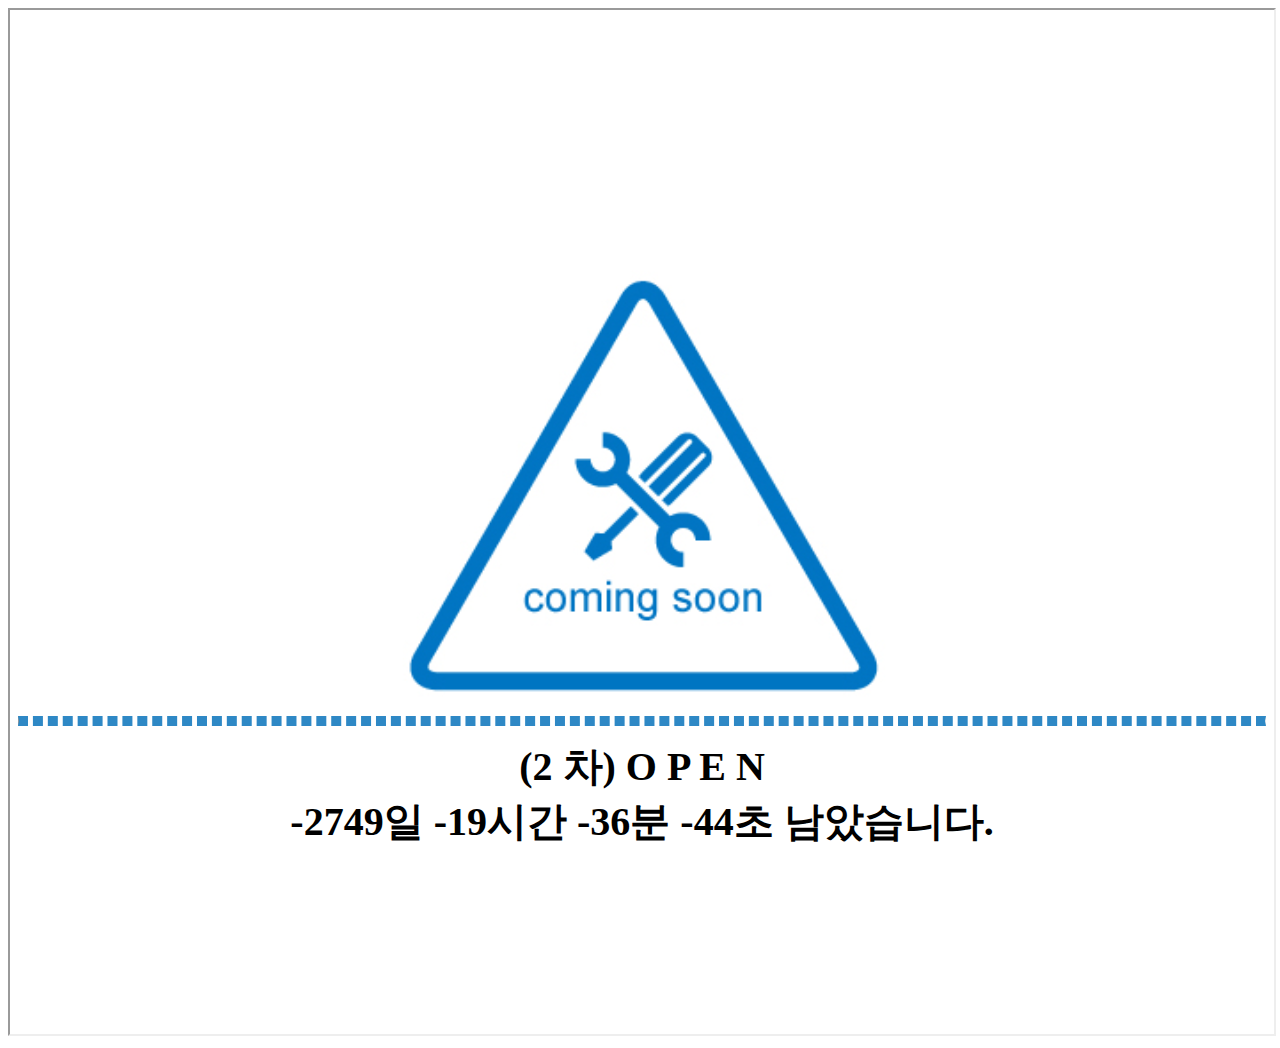
==== Web_test3/Main/emote_hp.html @ f4d635a2 "01.03 작업" ====
<!DOCTYPE html>
<html lang="ko" dir="ltr">
  <head>
    <meta charset="utf-8">
    <title>emote에 오신 것을 환영합니다.</title>
    <script src="https://ajax.googleapis.com/ajax/libs/jquery/3.3.1/jquery.min.js">

    </script>
  </head>

  <body>
    <iframe src="../Waiting/index.html" width = 100% height= 1024px></iframe>
    <script type="text/javascript">
    $(document).ready( function() {
    $("#contents").load("../Waiting/index.html");
    //~이렇게 한줄만 해주면 알아서 contents에 testContents.html파일을 넣어 준다.
    });
      function showAlert() {
        alert("\n EMOTE의 서버 및 데이터 베이스 점검중입니다.\n 이용에 불편을 드려 죄송합니다.\n");
        }
    setTimeout(function(){
    showAlert()}, 1000
    )
    document.write(setTimeout());
    document.write(ready());


    </script>
  </body>

</html>
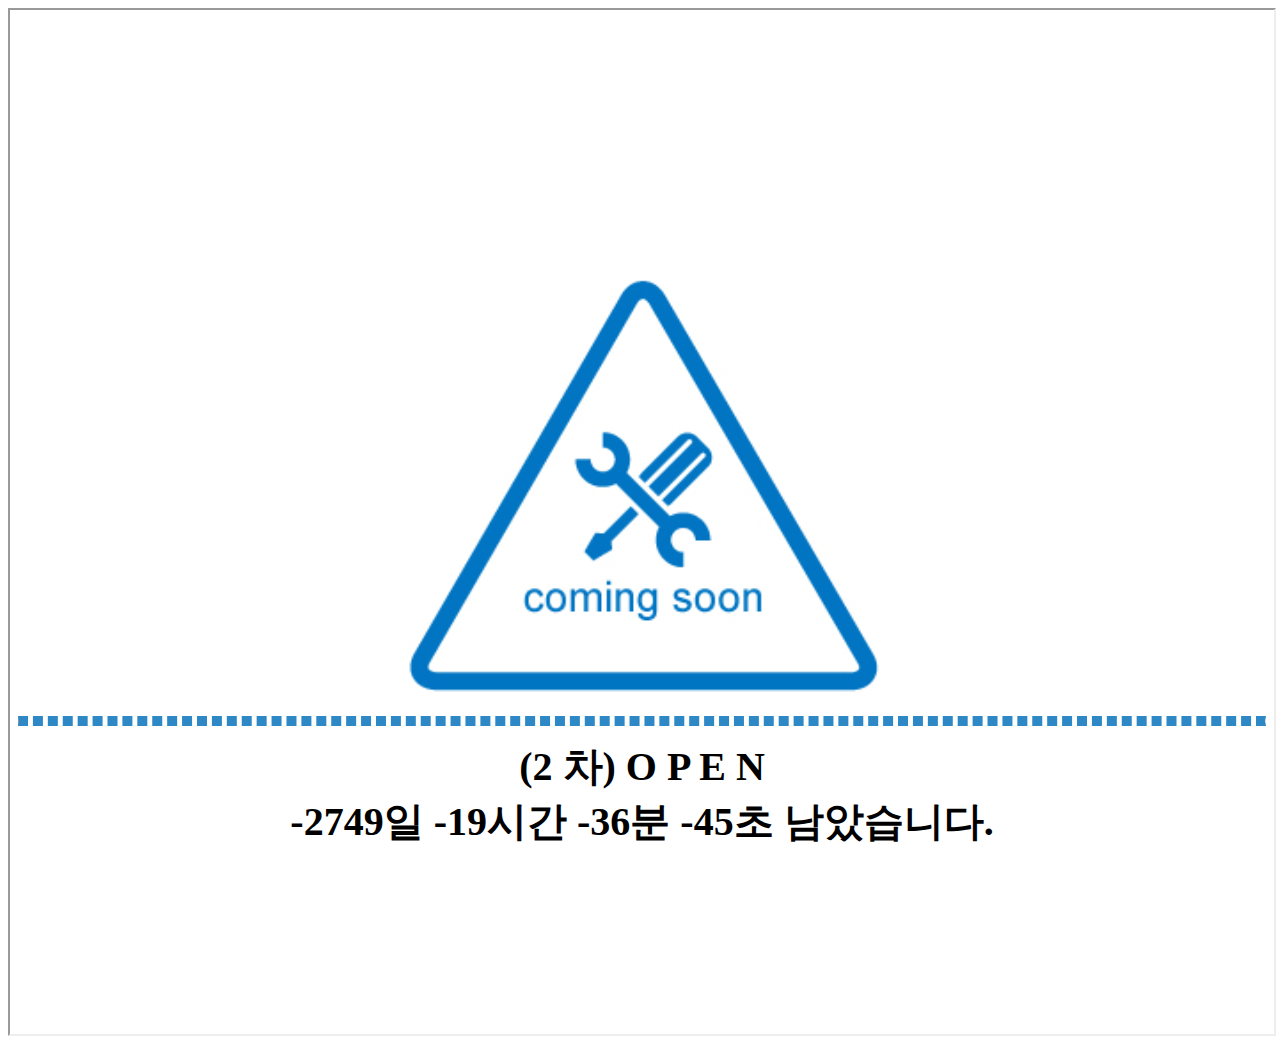
==== commit 181409e3: "1.08 디자인" ====
--- a/Web_test3/Main/emote_hp.html
+++ b/Web_test3/Main/emote_hp.html
@@ -2,7 +2,9 @@
 <html lang="ko" dir="ltr">
   <head>
     <meta charset="utf-8">
-    <title>emote에 오신 것을 환영합니다.</title>
+     <meta http-equiv="X-UA-Compatible" content="IE=edge, chrome=1">
+    <meta http-equiv="Content-Type" content="text/html; charset=utf-8" />
+    <title>EMOTE에 오신 것을 환영합니다.</title>
     <script src="https://ajax.googleapis.com/ajax/libs/jquery/3.3.1/jquery.min.js">
 
     </script>
@@ -11,10 +13,6 @@
   <body>
     <iframe src="../Waiting/index.html" width = 100% height= 1024px></iframe>
     <script type="text/javascript">
-    $(document).ready( function() {
-    $("#contents").load("../Waiting/index.html");
-    //~이렇게 한줄만 해주면 알아서 contents에 testContents.html파일을 넣어 준다.
-    });
       function showAlert() {
         alert("\n EMOTE의 서버 및 데이터 베이스 점검중입니다.\n 이용에 불편을 드려 죄송합니다.\n");
         }
@@ -22,10 +20,14 @@
     showAlert()}, 1000
     )
     document.write(setTimeout());
-    document.write(ready());
-
+    $(document).ready( function() {
+    $("#contents").load("../Waiting/index.html");
+      });
+  //~이렇게 한줄만 해주면 알아서 contents에 testContents.html파일을 넣어 준다.
 
     </script>
+    <div id="contents">
+      </div>
   </body>
 
 </html>
